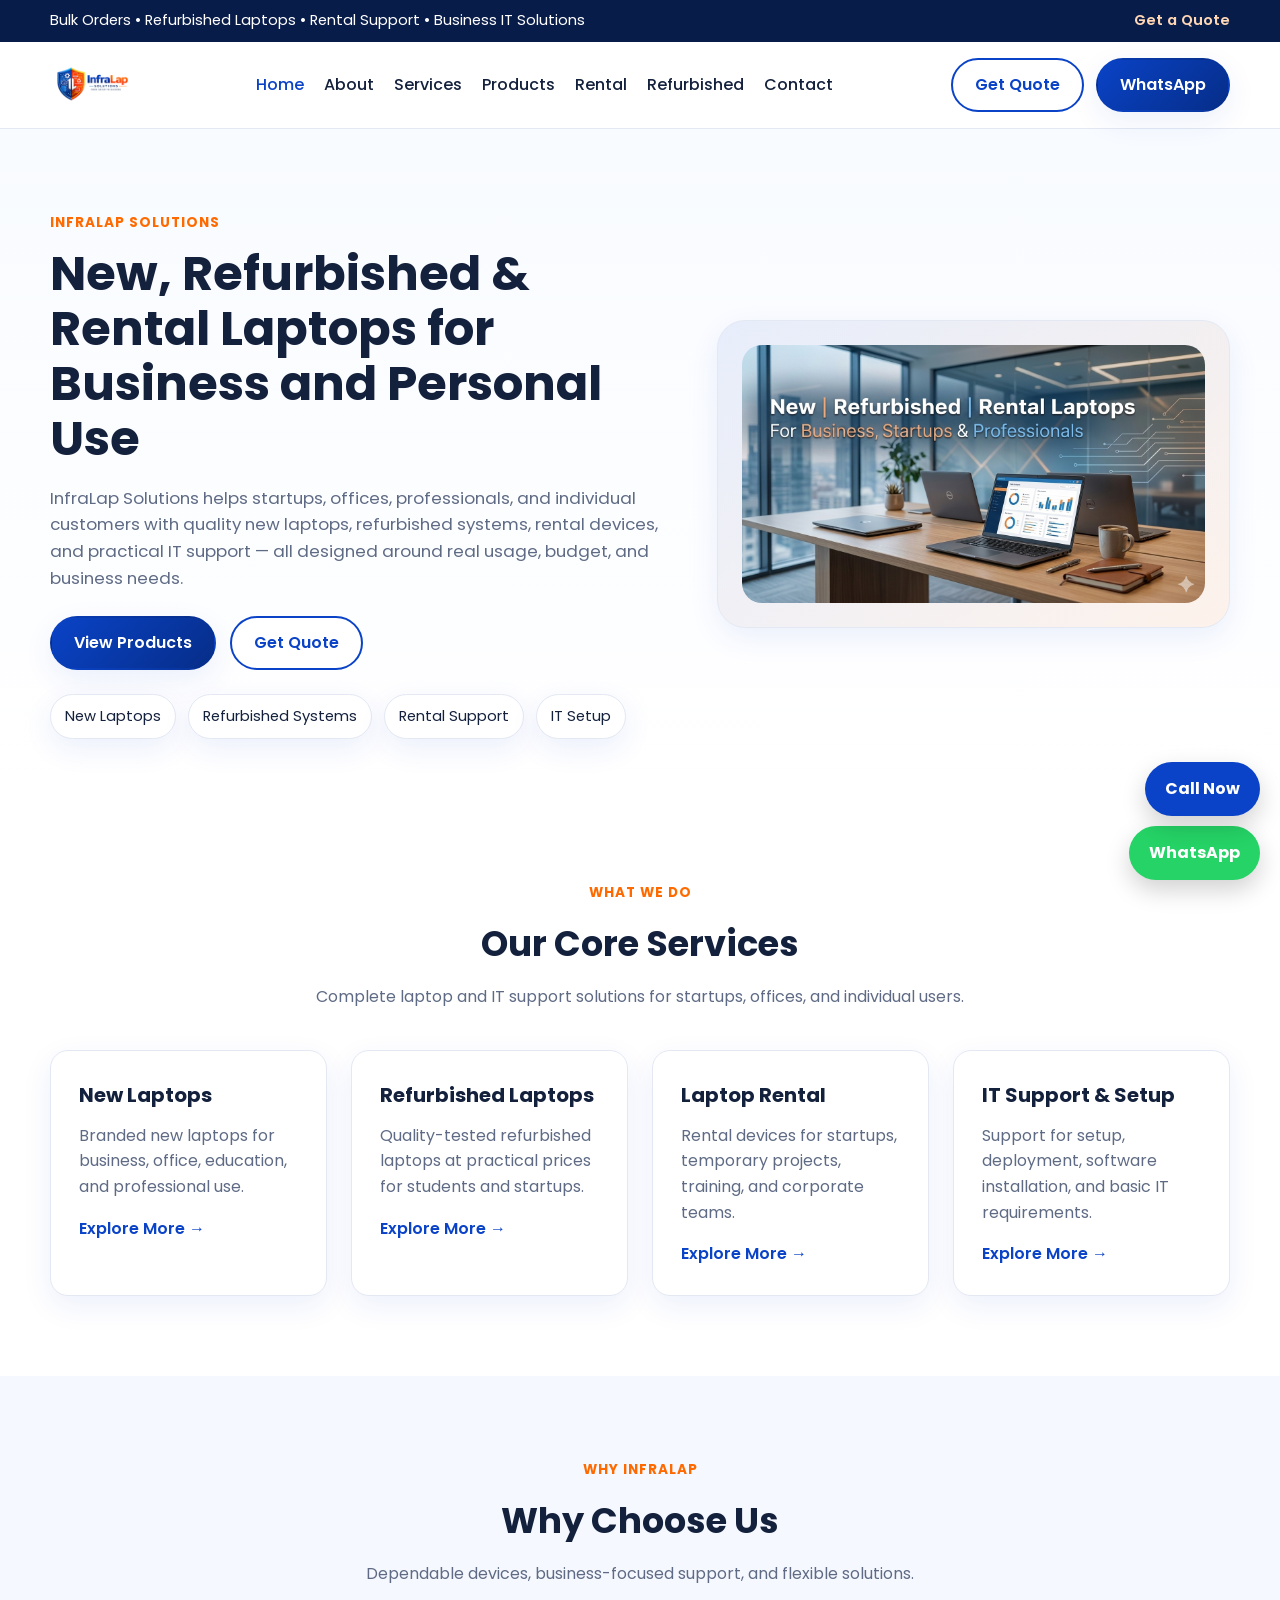
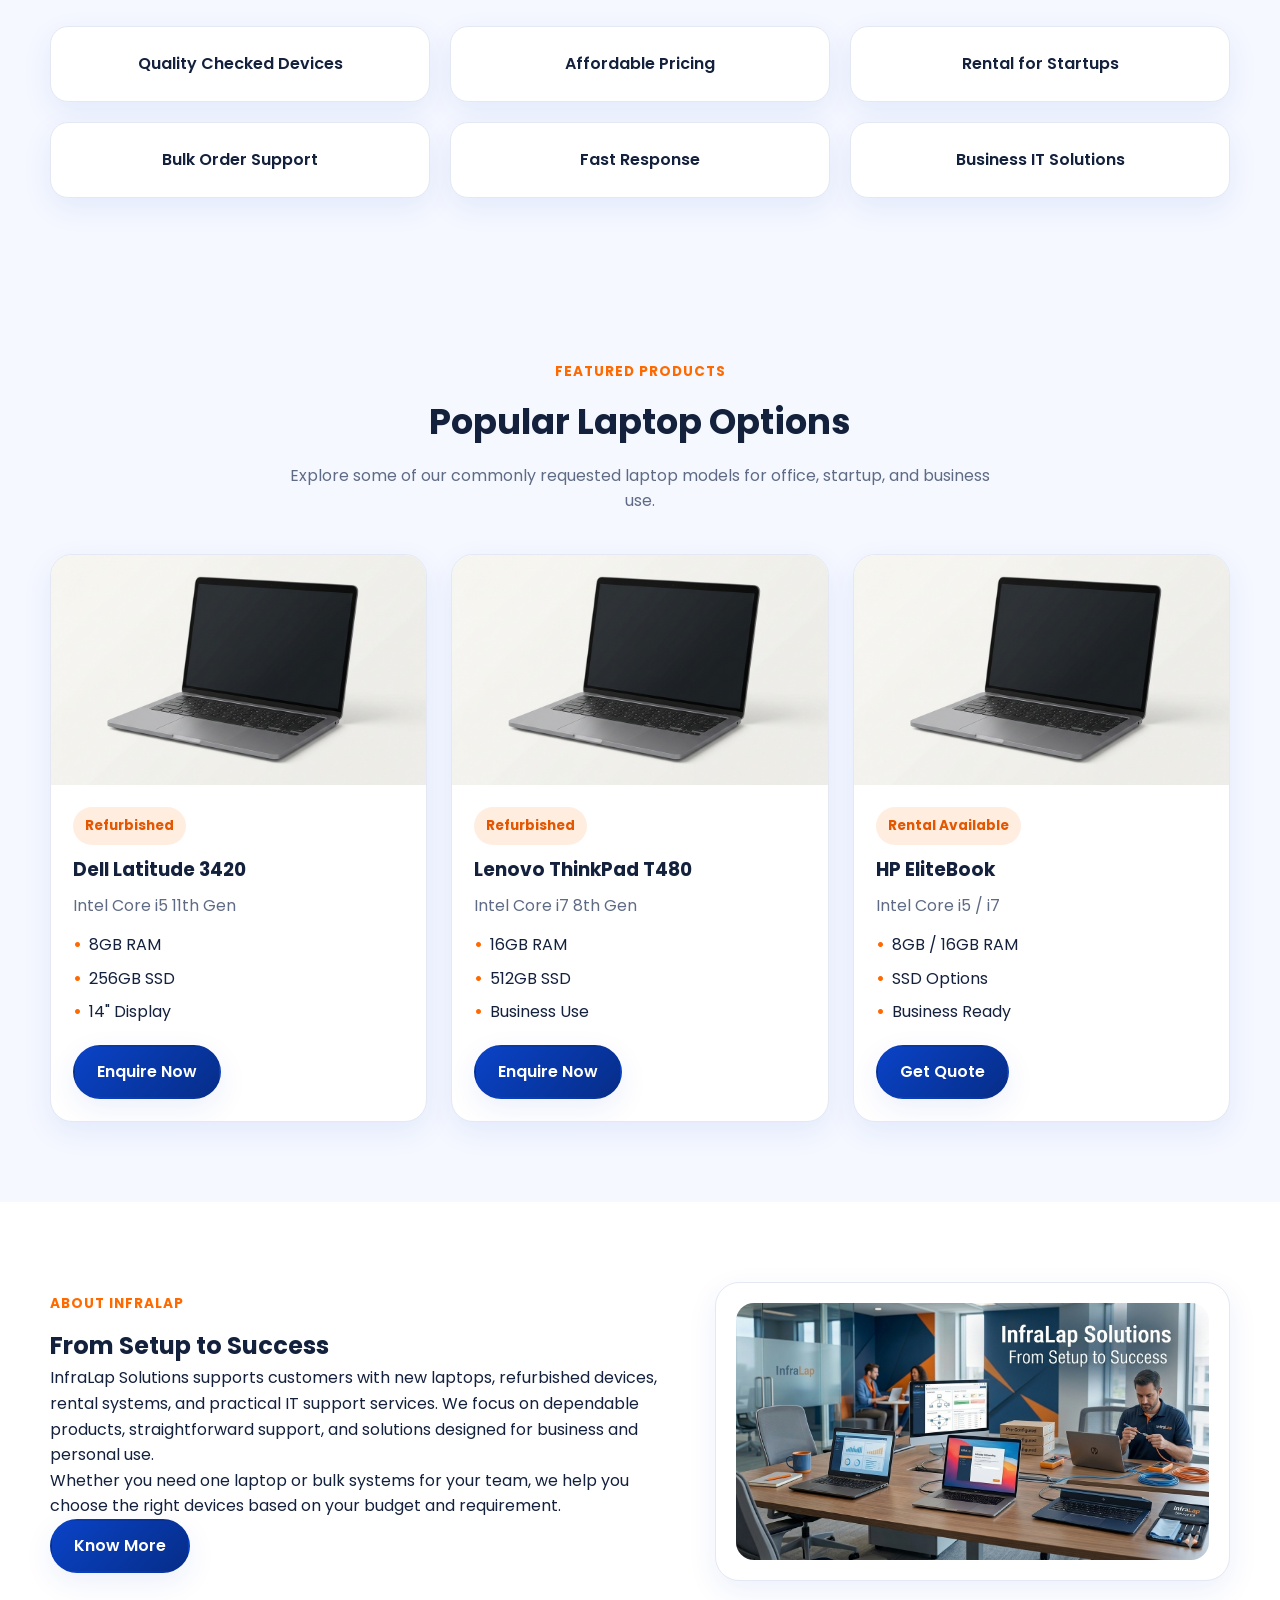
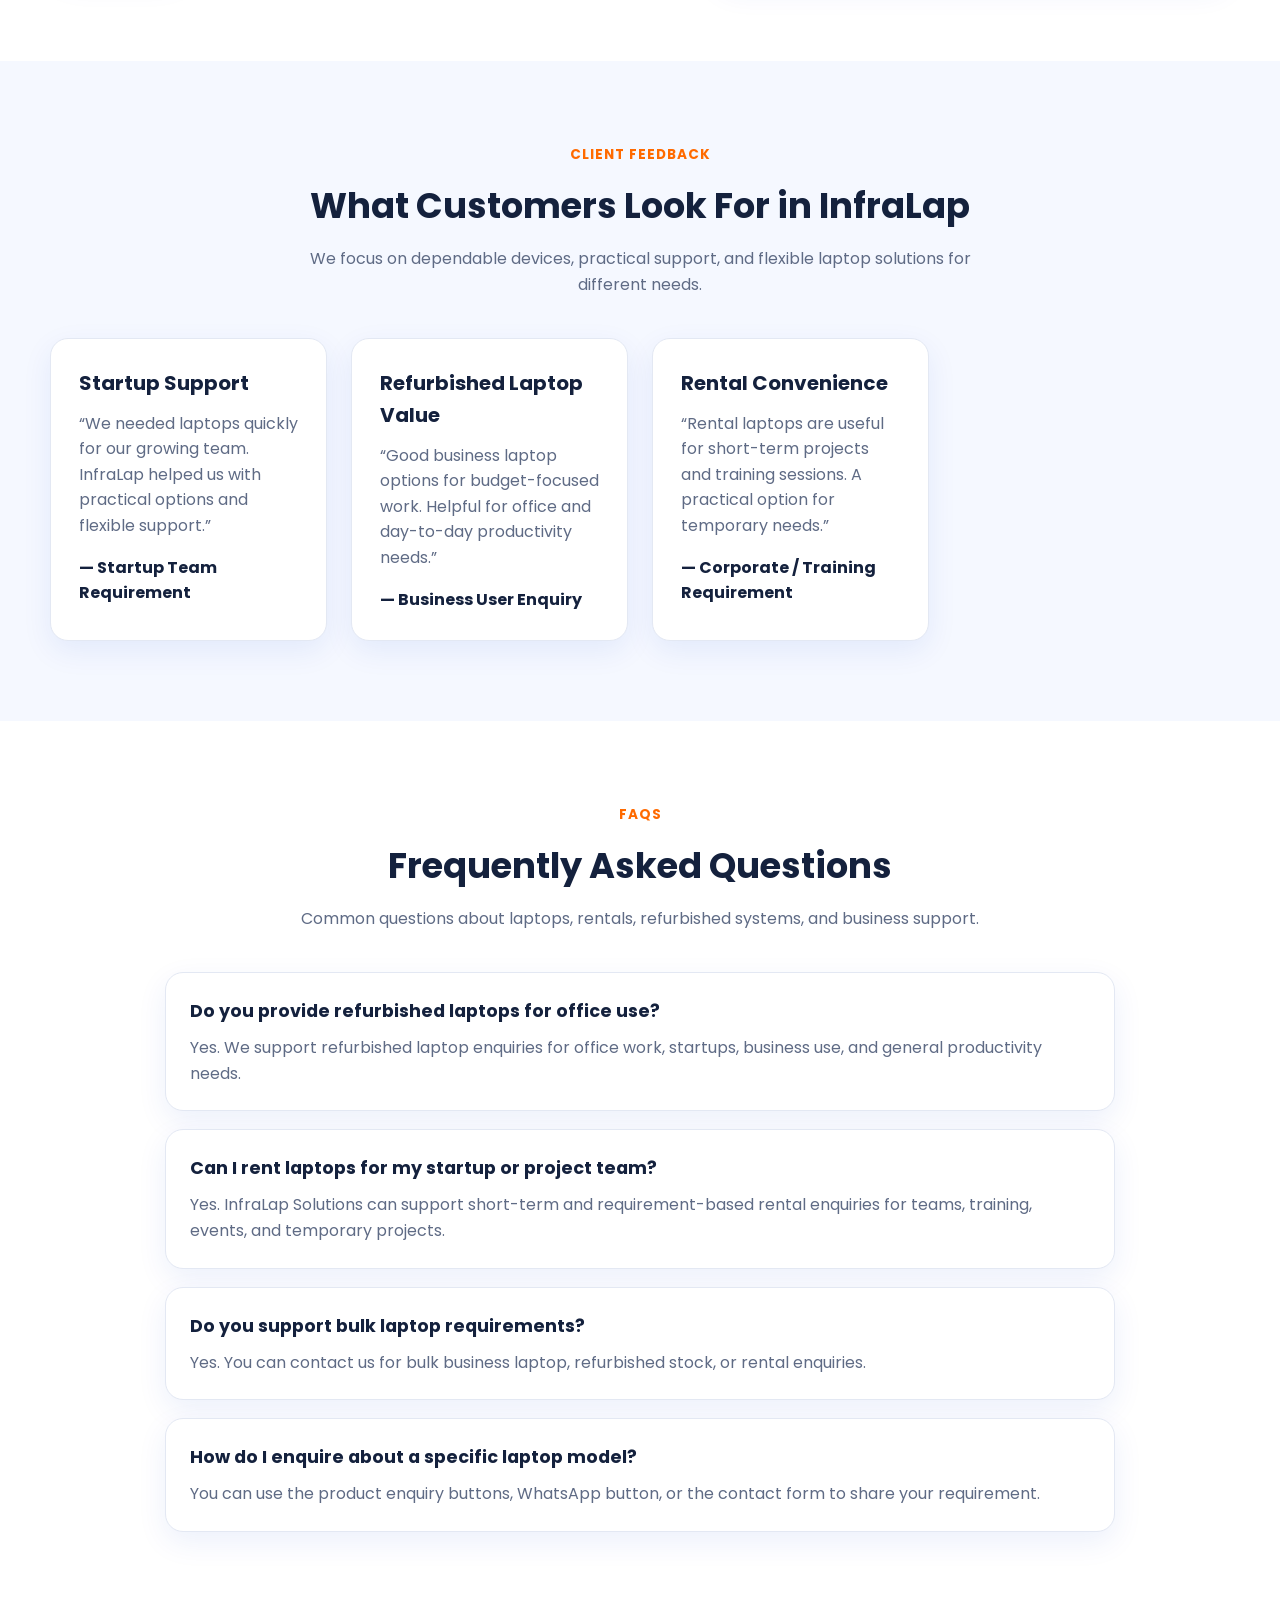
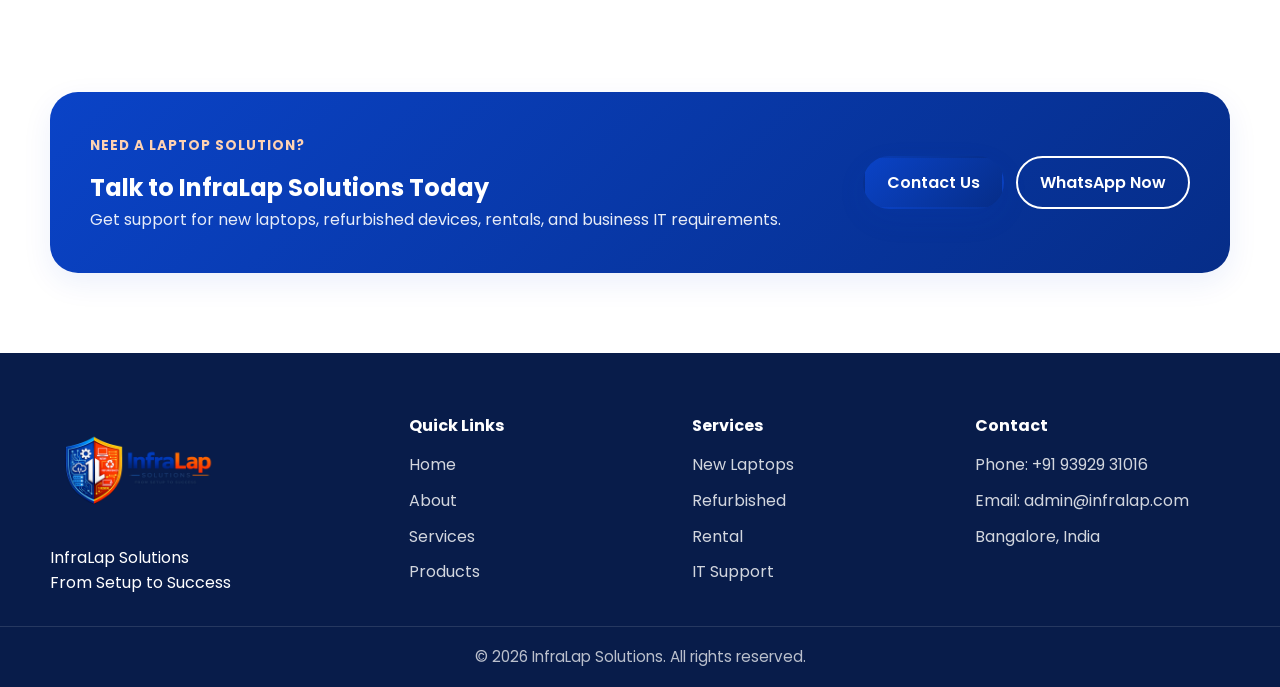
==== index.html @ e687d0ea "added" ====
<!DOCTYPE html>
<html lang="en">

<head>
  <meta charset="UTF-8" />
  <meta name="viewport" content="width=device-width, initial-scale=1.0" />
  <title>InfraLap Solutions | From Setup to Success</title>
  <meta name="description"
    content="InfraLap Solutions offers new laptops, refurbished laptops, rental laptops, and IT support services." />
  <link rel="preconnect" href="https://fonts.googleapis.com">
  <link rel="preconnect" href="https://fonts.gstatic.com" crossorigin>
  <link href="https://fonts.googleapis.com/css2?family=Poppins:wght@300;400;500;600;700;800&display=swap"
    rel="stylesheet">
  <link rel="stylesheet" href="css/style.css" />
  <link rel="icon" type="image/png" href="images/logo.png">

</head>

<body>
  <div class="top-bar">
    <div class="container top-bar-inner">
      <span>Bulk Orders • Refurbished Laptops • Rental Support • Business IT Solutions</span>
      <a href="contact.html">Get a Quote</a>
    </div>
  </div>

  <header class="site-header">
    <div class="container nav-container">
      <a href="index.html" class="logo-wrap">
        <img src="images/logo.png" alt="InfraLap Solutions Logo" class="logo" />
      </a>

      <nav class="main-nav">
        <a href="index.html" class="active">Home</a>
        <a href="about.html">About</a>
        <a href="services.html">Services</a>
        <a href="products.html">Products</a>
        <a href="rental.html">Rental</a>
        <a href="refurbished.html">Refurbished</a>
        <a href="contact.html">Contact</a>
      </nav>

      <button class="menu-toggle" id="menuToggle" aria-label="Open Menu">
        ☰
      </button>

      <div class="nav-actions">
        <a href="contact.html" class="btn btn-outline">Get Quote</a>
        <a href="https://wa.me/919392931016" class="btn btn-primary" target="_blank">WhatsApp</a>
      </div>
    </div>
  </header>

  <main>
    <section class="hero">
      <div class="container hero-grid">
        <div class="hero-text">
          <span class="eyebrow">InfraLap Solutions</span>
          <h1>New, Refurbished & Rental Laptops for Business and Personal Use</h1>
          <p>
            InfraLap Solutions helps startups, offices, professionals, and individual customers with quality new
            laptops, refurbished systems, rental devices, and practical IT support — all designed around real usage,
            budget, and business needs.
          </p>
          <div class="hero-buttons">
            <a href="products.html" class="btn btn-primary">View Products</a>
            <a href="contact.html" class="btn btn-outline">Get Quote</a>
          </div>

          <div class="hero-points">
            <span>New Laptops</span>
            <span>Refurbished Systems</span>
            <span>Rental Support</span>
            <span>IT Setup</span>
          </div>
        </div>

        <div class="hero-image-card">
          <img src="images/hero-banner.png" alt="InfraLap Solutions Hero Banner" class="hero-image" />
        </div>
      </div>
    </section>

    <section class="section">
      <div class="container">
        <div class="section-heading">
          <span class="eyebrow">What We Do</span>
          <h2>Our Core Services</h2>
          <p>Complete laptop and IT support solutions for startups, offices, and individual users.</p>
        </div>

        <div class="card-grid">
          <div class="service-card">
            <h3>New Laptops</h3>
            <p>Branded new laptops for business, office, education, and professional use.</p>
            <a href="products.html">Explore More →</a>
          </div>

          <div class="service-card">
            <h3>Refurbished Laptops</h3>
            <p>Quality-tested refurbished laptops at practical prices for students and startups.</p>
            <a href="refurbished.html">Explore More →</a>
          </div>

          <div class="service-card">
            <h3>Laptop Rental</h3>
            <p>Rental devices for startups, temporary projects, training, and corporate teams.</p>
            <a href="rental.html">Explore More →</a>
          </div>

          <div class="service-card">
            <h3>IT Support & Setup</h3>
            <p>Support for setup, deployment, software installation, and basic IT requirements.</p>
            <a href="services.html">Explore More →</a>
          </div>
        </div>
      </div>
    </section>

    <section class="section section-alt">
      <div class="container">
        <div class="section-heading">
          <span class="eyebrow">Why InfraLap</span>
          <h2>Why Choose Us</h2>
          <p>Dependable devices, business-focused support, and flexible solutions.</p>
        </div>

        <div class="why-grid">
          <div class="why-card">Quality Checked Devices</div>
          <div class="why-card">Affordable Pricing</div>
          <div class="why-card">Rental for Startups</div>
          <div class="why-card">Bulk Order Support</div>
          <div class="why-card">Fast Response</div>
          <div class="why-card">Business IT Solutions</div>
        </div>
      </div>
    </section>




    <section class="section section-alt">
      <div class="container">
        <div class="section-heading">
          <span class="eyebrow">Featured Products</span>
          <h2>Popular Laptop Options</h2>
          <p>Explore some of our commonly requested laptop models for office, startup, and business use.</p>
        </div>

        <div class="products-grid">
          <div class="product-card">
            <img src="images/product-placeholder.png" alt="Dell Latitude 3420" />
            <div class="product-body">
              <span class="product-badge">Refurbished</span>
              <h3>Dell Latitude 3420</h3>
              <p>Intel Core i5 11th Gen</p>
              <ul class="product-specs">
                <li>8GB RAM</li>
                <li>256GB SSD</li>
                <li>14" Display</li>
              </ul>
              <a href="#" class="btn btn-primary product-enquiry"
                data-product="Dell Latitude 3420 - Intel Core i5 11th Gen, 8GB RAM, 256GB SSD">Enquire Now</a>
            </div>
          </div>

          <div class="product-card">
            <img src="images/product-placeholder.png" alt="Lenovo ThinkPad T480" />
            <div class="product-body">
              <span class="product-badge">Refurbished</span>
              <h3>Lenovo ThinkPad T480</h3>
              <p>Intel Core i7 8th Gen</p>
              <ul class="product-specs">
                <li>16GB RAM</li>
                <li>512GB SSD</li>
                <li>Business Use</li>
              </ul>
              <a href="#" class="btn btn-primary product-enquiry"
                data-product="Lenovo ThinkPad T480 - Intel Core i7 8th Gen, 16GB RAM, 512GB SSD">Enquire Now</a>
            </div>
          </div>

          <div class="product-card">
            <img src="images/product-placeholder.png" alt="HP EliteBook" />
            <div class="product-body">
              <span class="product-badge">Rental Available</span>
              <h3>HP EliteBook</h3>
              <p>Intel Core i5 / i7</p>
              <ul class="product-specs">
                <li>8GB / 16GB RAM</li>
                <li>SSD Options</li>
                <li>Business Ready</li>
              </ul>
              <a href="#" class="btn btn-primary product-enquiry"
                data-product="HP EliteBook - Rental Available / Intel Core i5 or i7">Get Quote</a>
            </div>
          </div>
        </div>
      </div>
    </section>

    <section class="section">
      <div class="container two-col">
        <div>
          <span class="eyebrow">About InfraLap</span>
          <h2>From Setup to Success</h2>
          <p>
            InfraLap Solutions supports customers with new laptops, refurbished devices, rental systems, and practical
            IT support services.
            We focus on dependable products, straightforward support, and solutions designed for business and personal
            use.
          </p>
          <p>
            Whether you need one laptop or bulk systems for your team, we help you choose the right devices based on
            your budget and requirement.
          </p>
          <a href="about.html" class="btn btn-primary">Know More</a>
        </div>

        <div class="image-panel">
          <img src="images/about-banner.png" alt="About InfraLap Solutions" />
        </div>
      </div>
    </section>


    <section class="section section-alt">
      <div class="container">
        <div class="section-heading">
          <span class="eyebrow">Client Feedback</span>
          <h2>What Customers Look For in InfraLap</h2>
          <p>We focus on dependable devices, practical support, and flexible laptop solutions for different needs.</p>
        </div>

        <div class="card-grid">
          <div class="service-card">
            <h3>Startup Support</h3>
            <p>“We needed laptops quickly for our growing team. InfraLap helped us with practical options and flexible
              support.”</p>
            <strong>— Startup Team Requirement</strong>
          </div>

          <div class="service-card">
            <h3>Refurbished Laptop Value</h3>
            <p>“Good business laptop options for budget-focused work. Helpful for office and day-to-day productivity
              needs.”</p>
            <strong>— Business User Enquiry</strong>
          </div>

          <div class="service-card">
            <h3>Rental Convenience</h3>
            <p>“Rental laptops are useful for short-term projects and training sessions. A practical option for
              temporary needs.”</p>
            <strong>— Corporate / Training Requirement</strong>
          </div>
        </div>
      </div>
    </section>



    <section class="section">
      <div class="container">
        <div class="section-heading">
          <span class="eyebrow">FAQs</span>
          <h2>Frequently Asked Questions</h2>
          <p>Common questions about laptops, rentals, refurbished systems, and business support.</p>
        </div>

        <div class="faq-wrap">
          <div class="faq-item">
            <h3>Do you provide refurbished laptops for office use?</h3>
            <p>Yes. We support refurbished laptop enquiries for office work, startups, business use, and general
              productivity needs.</p>
          </div>

          <div class="faq-item">
            <h3>Can I rent laptops for my startup or project team?</h3>
            <p>Yes. InfraLap Solutions can support short-term and requirement-based rental enquiries for teams,
              training, events, and temporary projects.</p>
          </div>

          <div class="faq-item">
            <h3>Do you support bulk laptop requirements?</h3>
            <p>Yes. You can contact us for bulk business laptop, refurbished stock, or rental enquiries.</p>
          </div>

          <div class="faq-item">
            <h3>How do I enquire about a specific laptop model?</h3>
            <p>You can use the product enquiry buttons, WhatsApp button, or the contact form to share your requirement.
            </p>
          </div>
        </div>
      </div>
    </section>





    <section class="section">
      <div class="container cta-box">
        <div>
          <span class="eyebrow">Need a Laptop Solution?</span>
          <h2>Talk to InfraLap Solutions Today</h2>
          <p>Get support for new laptops, refurbished devices, rentals, and business IT requirements.</p>
        </div>
        <div class="cta-buttons">
          <a href="contact.html" class="btn btn-primary">Contact Us</a>
          <a href="https://wa.me/919392931016" class="btn btn-outline" target="_blank">WhatsApp Now</a>
        </div>
      </div>
    </section>
  </main>

  <footer class="site-footer">
    <div class="container footer-grid">
      <div>
        <img src="images/logo.png" alt="InfraLap Logo" class="footer-logo" />
        <p>InfraLap Solutions</p>
        <p>From Setup to Success</p>
      </div>

      <div>
        <h4>Quick Links</h4>
        <ul>
          <li><a href="index.html">Home</a></li>
          <li><a href="about.html">About</a></li>
          <li><a href="services.html">Services</a></li>
          <li><a href="products.html">Products</a></li>
        </ul>
      </div>

      <div>
        <h4>Services</h4>
        <ul>
          <li><a href="products.html">New Laptops</a></li>
          <li><a href="refurbished.html">Refurbished</a></li>
          <li><a href="rental.html">Rental</a></li>
          <li><a href="services.html">IT Support</a></li>
        </ul>
      </div>

      <div>
        <h4>Contact</h4>
        <ul>
          <li>Phone: +91 93929 31016</li>
          <li>Email: admin@infralap.com</li>
          <li>Bangalore, India</li>
        </ul>
      </div>
    </div>

    <div class="footer-bottom">
      <p>© 2026 InfraLap Solutions. All rights reserved.</p>
    </div>
  </footer>

  <a href="https://wa.me/919392931016" class="floating-whatsapp" target="_blank" aria-label="Chat on WhatsApp">
    WhatsApp
  </a>


  <a href="tel:+919392931016" class="floating-call" aria-label="Call InfraLap Solutions">
    Call Now
  </a>

  <script src="js/script.js"></script>
</body>

</html>
---- css/style.css ----
:root {
  --primary: #0a43c7;
  --primary-dark: #062d88;
  --accent: #ff6a00;
  --accent-dark: #e45700;
  --text: #14213d;
  --muted: #5f6b85;
  --bg: #ffffff;
  --bg-soft: #f5f8ff;
  --border: #e3e8f3;
  --shadow: 0 10px 30px rgba(10, 67, 199, 0.08);
  --radius: 18px;
  --container: 1180px;
}

* {
  margin: 0;
  padding: 0;
  box-sizing: border-box;
}

html {
  scroll-behavior: smooth;
}

body {
  font-family: 'Poppins', sans-serif;
  background: var(--bg);
  color: var(--text);
  line-height: 1.6;
}

img {
  max-width: 100%;
  display: block;
}

a {
  text-decoration: none;
  color: inherit;
}

ul {
  list-style: none;
}

.container {
  width: min(100% - 32px, var(--container));
  margin: 0 auto;
}

.section {
  padding: 80px 0;
}

.section-alt {
  background: var(--bg-soft);
}

.section-heading {
  text-align: center;
  max-width: 720px;
  margin: 0 auto 40px;
}

.section-heading h2 {
  font-size: 2.2rem;
  margin-bottom: 12px;
}

.section-heading p {
  color: var(--muted);
}

.eyebrow {
  display: inline-block;
  color: var(--accent);
  font-weight: 700;
  text-transform: uppercase;
  letter-spacing: 1px;
  margin-bottom: 12px;
  font-size: 0.85rem;
}

.site-header {
  position: sticky;
  top: 0;
  z-index: 1000;
  background: rgba(255, 255, 255, 0.95);
  backdrop-filter: blur(10px);
  border-bottom: 1px solid var(--border);
}

.nav-container {
  display: flex;
  align-items: center;
  justify-content: space-between;
  gap: 20px;
  min-height: 86px;
}

.logo {
  height: 58px;
  width: auto;
}

.main-nav {
  display: flex;
  gap: 20px;
  flex-wrap: wrap;
}

.main-nav a {
  font-weight: 500;
  color: var(--text);
  position: relative;
}

.main-nav a.active,
.main-nav a:hover {
  color: var(--primary);
}

.nav-actions {
  display: flex;
  gap: 12px;
}

.btn {
  display: inline-flex;
  align-items: center;
  justify-content: center;
  padding: 12px 22px;
  border-radius: 999px;
  font-weight: 600;
  transition: 0.3s ease;
  border: 2px solid transparent;
}

.btn-primary {
  background: linear-gradient(135deg, var(--primary), var(--primary-dark));
  color: #fff;
  box-shadow: var(--shadow);
}

.btn-primary:hover {
  transform: translateY(-2px);
}

.btn-outline {
  border-color: var(--primary);
  color: var(--primary);
  background: #fff;
}

.btn-outline:hover {
  background: var(--primary);
  color: #fff;
}

.hero {
  padding: 80px 0 60px;
  background: linear-gradient(180deg, #f8fbff 0%, #ffffff 100%);
}

.hero-grid {
  display: grid;
  grid-template-columns: 1.1fr 0.9fr;
  gap: 40px;
  align-items: center;
}

.hero-text h1 {
  font-size: 3rem;
  line-height: 1.15;
  margin-bottom: 18px;
}

.hero-text p {
  color: var(--muted);
  font-size: 1.05rem;
  margin-bottom: 24px;
  max-width: 640px;
}

.hero-buttons {
  display: flex;
  gap: 14px;
  flex-wrap: wrap;
  margin-bottom: 24px;
}

.hero-points {
  display: flex;
  gap: 12px;
  flex-wrap: wrap;
}

.hero-points span {
  background: #fff;
  border: 1px solid var(--border);
  padding: 10px 14px;
  border-radius: 999px;
  font-size: 0.92rem;
  box-shadow: var(--shadow);
}

.hero-image-card {
  background: linear-gradient(135deg, rgba(10, 67, 199, 0.08), rgba(255, 106, 0, 0.08));
  border: 1px solid var(--border);
  border-radius: 28px;
  padding: 24px;
  box-shadow: var(--shadow);
}

.hero-image {
  width: 100%;
  border-radius: 20px;
}

.card-grid {
  display: grid;
  grid-template-columns: repeat(4, 1fr);
  gap: 24px;
}

.service-card {
  background: #fff;
  border: 1px solid var(--border);
  border-radius: var(--radius);
  padding: 28px;
  box-shadow: var(--shadow);
  transition: 0.3s ease;
}

.service-card:hover {
  transform: translateY(-6px);
}

.service-card h3 {
  margin-bottom: 12px;
  font-size: 1.25rem;
}

.service-card p {
  color: var(--muted);
  margin-bottom: 16px;
}

.service-card a {
  color: var(--primary);
  font-weight: 600;
}

.why-grid {
  display: grid;
  grid-template-columns: repeat(3, 1fr);
  gap: 20px;
}

.why-card {
  background: #fff;
  border: 1px solid var(--border);
  padding: 24px;
  border-radius: var(--radius);
  text-align: center;
  font-weight: 600;
  box-shadow: var(--shadow);
}

.cta-box {
  background: linear-gradient(135deg, var(--primary), var(--primary-dark));
  color: #fff;
  border-radius: 28px;
  padding: 40px;
  display: flex;
  align-items: center;
  justify-content: space-between;
  gap: 24px;
  box-shadow: var(--shadow);
}

.cta-box .eyebrow {
  color: #ffd2b2;
}

.cta-box p {
  color: rgba(255, 255, 255, 0.9);
  max-width: 720px;
}

.cta-buttons {
  display: flex;
  gap: 12px;
  flex-wrap: wrap;
}

.cta-box .btn-outline {
  border-color: #fff;
  color: #fff;
  background: transparent;
}

.cta-box .btn-outline:hover {
  background: #fff;
  color: var(--primary);
}

.site-footer {
  background: #081c4a;
  color: #fff;
  padding-top: 60px;
}

.footer-grid {
  display: grid;
  grid-template-columns: 1.3fr 1fr 1fr 1fr;
  gap: 28px;
  padding-bottom: 30px;
}

.footer-logo {
  width: 180px;
  margin-bottom: 12px;
}

.site-footer h4 {
  margin-bottom: 14px;
  color: #fff;
}

.site-footer ul li {
  margin-bottom: 10px;
  color: rgba(255, 255, 255, 0.82);
}

.site-footer a:hover {
  color: #fff;
}

.footer-bottom {
  border-top: 1px solid rgba(255, 255, 255, 0.12);
  text-align: center;
  padding: 18px 0;
  color: rgba(255, 255, 255, 0.72);
  font-size: 0.95rem;
}

@media (max-width: 1100px) {
  .card-grid {
    grid-template-columns: repeat(2, 1fr);
  }

  .hero-grid,
  .footer-grid {
    grid-template-columns: 1fr;
  }

  .cta-box {
    flex-direction: column;
    align-items: flex-start;
  }
}

@media (max-width: 820px) {
  .nav-container {
    flex-direction: column;
    padding: 16px 0;
  }

  .main-nav {
    justify-content: center;
  }

  .hero-text h1 {
    font-size: 2.3rem;
  }

  .why-grid {
    grid-template-columns: 1fr;
  }
}

@media (max-width: 640px) {
  .card-grid {
    grid-template-columns: 1fr;
  }

  .hero {
    padding-top: 50px;
  }

  .hero-text h1 {
    font-size: 2rem;
  }

  .section {
    padding: 60px 0;
  }

  .section-heading h2 {
    font-size: 1.8rem;
  }

  .btn {
    width: 100%;
  }

  .nav-actions,
  .hero-buttons,
  .cta-buttons {
    width: 100%;
    flex-direction: column;
  }
}

/* ===== INNER PAGE STYLES ===== */
.page-banner {
  background: linear-gradient(135deg, rgba(10, 67, 199, 0.08), rgba(255, 106, 0, 0.08));
  padding: 90px 0 70px;
  border-bottom: 1px solid var(--border);
}

.page-banner h1 {
  font-size: 2.8rem;
  margin-bottom: 14px;
}

.page-banner p {
  max-width: 760px;
  color: var(--muted);
  font-size: 1.05rem;
}

.two-col {
  display: grid;
  grid-template-columns: 1.1fr 0.9fr;
  gap: 36px;
  align-items: center;
}

.image-panel {
  background: #fff;
  border: 1px solid var(--border);
  border-radius: 24px;
  padding: 20px;
  box-shadow: var(--shadow);
}

.image-panel img {
  width: 100%;
  border-radius: 18px;
}

.info-card {
  background: #fff;
  border: 1px solid var(--border);
  border-radius: var(--radius);
  padding: 28px;
  box-shadow: var(--shadow);
}

.two-cards {
  grid-template-columns: repeat(2, 1fr);
}

.large-card {
  min-height: 230px;
}

.feature-list {
  margin-top: 18px;
  padding-left: 18px;
}

.feature-list li {
  margin-bottom: 10px;
  color: var(--muted);
  list-style: disc;
}

/* ===== PRODUCTS ===== */
.filter-row {
  display: flex;
  flex-wrap: wrap;
  gap: 12px;
  margin-bottom: 32px;
}

.filter-btn {
  padding: 10px 18px;
  border-radius: 999px;
  border: 1px solid var(--border);
  background: #fff;
  font-family: inherit;
  font-weight: 600;
  cursor: pointer;
}

.filter-btn.active,
.filter-btn:hover {
  background: var(--primary);
  color: #fff;
  border-color: var(--primary);
}

.products-grid {
  display: grid;
  grid-template-columns: repeat(3, 1fr);
  gap: 24px;
}

.product-card {
  background: #fff;
  border: 1px solid var(--border);
  border-radius: 22px;
  overflow: hidden;
  box-shadow: var(--shadow);
  transition: 0.3s ease;
}

.product-card:hover {
  transform: translateY(-6px);
}

.product-card img {
  width: 100%;
  height: 230px;
  object-fit: cover;
  background: #f5f8ff;
}

.product-body {
  padding: 22px;
}

.product-badge {
  display: inline-block;
  margin-bottom: 10px;
  background: rgba(255, 106, 0, 0.12);
  color: var(--accent-dark);
  padding: 8px 12px;
  border-radius: 999px;
  font-size: 0.85rem;
  font-weight: 700;
}

.product-body h3 {
  margin-bottom: 8px;
}

.product-body p {
  color: var(--muted);
  margin-bottom: 14px;
}

.product-specs {
  margin-bottom: 20px;
}

.product-specs li {
  margin-bottom: 8px;
  color: var(--text);
  position: relative;
  padding-left: 16px;
}

.product-specs li::before {
  content: "•";
  position: absolute;
  left: 0;
  color: var(--accent);
  font-weight: 700;
}

/* ===== CONTACT ===== */
.contact-grid {
  display: grid;
  grid-template-columns: 0.95fr 1.05fr;
  gap: 28px;
  align-items: start;
}

.contact-card,
.contact-form-wrap {
  background: #fff;
  border: 1px solid var(--border);
  border-radius: 24px;
  padding: 28px;
  box-shadow: var(--shadow);
}

.contact-list {
  margin-top: 22px;
  display: grid;
  gap: 16px;
}

.contact-item {
  padding: 16px;
  border: 1px solid var(--border);
  border-radius: 16px;
  background: #fafcff;
}

.contact-item strong {
  display: block;
  margin-bottom: 6px;
}

.contact-form {
  display: grid;
  gap: 18px;
}

.form-group {
  display: grid;
  gap: 8px;
}

.form-group label {
  font-weight: 600;
}

.form-group input,
.form-group select,
.form-group textarea {
  width: 100%;
  padding: 14px 16px;
  border: 1px solid var(--border);
  border-radius: 14px;
  font-family: inherit;
  font-size: 1rem;
  outline: none;
}

.form-group input:focus,
.form-group select:focus,
.form-group textarea:focus {
  border-color: var(--primary);
}

/* ===== RESPONSIVE INNER PAGES ===== */
@media (max-width: 1100px) {
  .products-grid {
    grid-template-columns: repeat(2, 1fr);
  }

  .two-col,
  .contact-grid,
  .two-cards {
    grid-template-columns: 1fr;
  }
}

@media (max-width: 700px) {
  .page-banner h1 {
    font-size: 2rem;
  }

  .products-grid {
    grid-template-columns: 1fr;
  }
}


/* ===== FLOATING WHATSAPP ===== */
.floating-whatsapp {
  position: fixed;
  right: 20px;
  bottom: 20px;
  z-index: 1200;
  background: #25d366;
  color: #fff;
  padding: 14px 20px;
  border-radius: 999px;
  font-weight: 700;
  box-shadow: 0 10px 25px rgba(0, 0, 0, 0.18);
  transition: 0.3s ease;
}

.floating-whatsapp:hover {
  transform: translateY(-3px);
}

@media (max-width: 640px) {
  .floating-whatsapp {
    right: 14px;
    bottom: 14px;
    padding: 12px 16px;
    font-size: 0.9rem;
  }
}



/* ===== TOP BAR ===== */
.top-bar {
  background: #081c4a;
  color: #fff;
  font-size: 0.92rem;
}

.top-bar-inner {
  min-height: 42px;
  display: flex;
  align-items: center;
  justify-content: space-between;
  gap: 16px;
}

.top-bar a {
  color: #ffd7b5;
  font-weight: 600;
}

/* ===== MOBILE MENU BUTTON ===== */
.menu-toggle {
  display: none;
  border: none;
  background: var(--primary);
  color: #fff;
  padding: 10px 14px;
  border-radius: 12px;
  font-size: 1.2rem;
  cursor: pointer;
}

/* ===== FAQ ===== */
.faq-wrap {
  display: grid;
  gap: 18px;
  max-width: 950px;
  margin: 0 auto;
}

.faq-item {
  background: #fff;
  border: 1px solid var(--border);
  border-radius: 18px;
  padding: 24px;
  box-shadow: var(--shadow);
}

.faq-item h3 {
  margin-bottom: 10px;
  font-size: 1.1rem;
}

.faq-item p {
  color: var(--muted);
}

/* ===== FLOATING CALL BUTTON ===== */
.floating-call {
  position: fixed;
  right: 20px;
  bottom: 84px;
  z-index: 1200;
  background: var(--primary);
  color: #fff;
  padding: 14px 20px;
  border-radius: 999px;
  font-weight: 700;
  box-shadow: 0 10px 25px rgba(0, 0, 0, 0.18);
  transition: 0.3s ease;
}

.floating-call:hover {
  transform: translateY(-3px);
}

/* ===== RESPONSIVE MENU ===== */
@media (max-width: 980px) {
  .menu-toggle {
    display: inline-flex;
    align-items: center;
    justify-content: center;
  }

  .main-nav {
    display: none;
    width: 100%;
    flex-direction: column;
    background: #fff;
    border: 1px solid var(--border);
    border-radius: 16px;
    padding: 16px;
    box-shadow: var(--shadow);
  }

  .main-nav.show {
    display: flex;
  }

  .nav-container {
    align-items: flex-start;
  }

  .nav-actions {
    width: 100%;
    justify-content: flex-start;
  }
}

@media (max-width: 640px) {
  .top-bar-inner {
    flex-direction: column;
    justify-content: center;
    padding: 10px 0;
    text-align: center;
  }

  .floating-call {
    right: 14px;
    bottom: 74px;
    padding: 12px 16px;
    font-size: 0.9rem;
  }
}
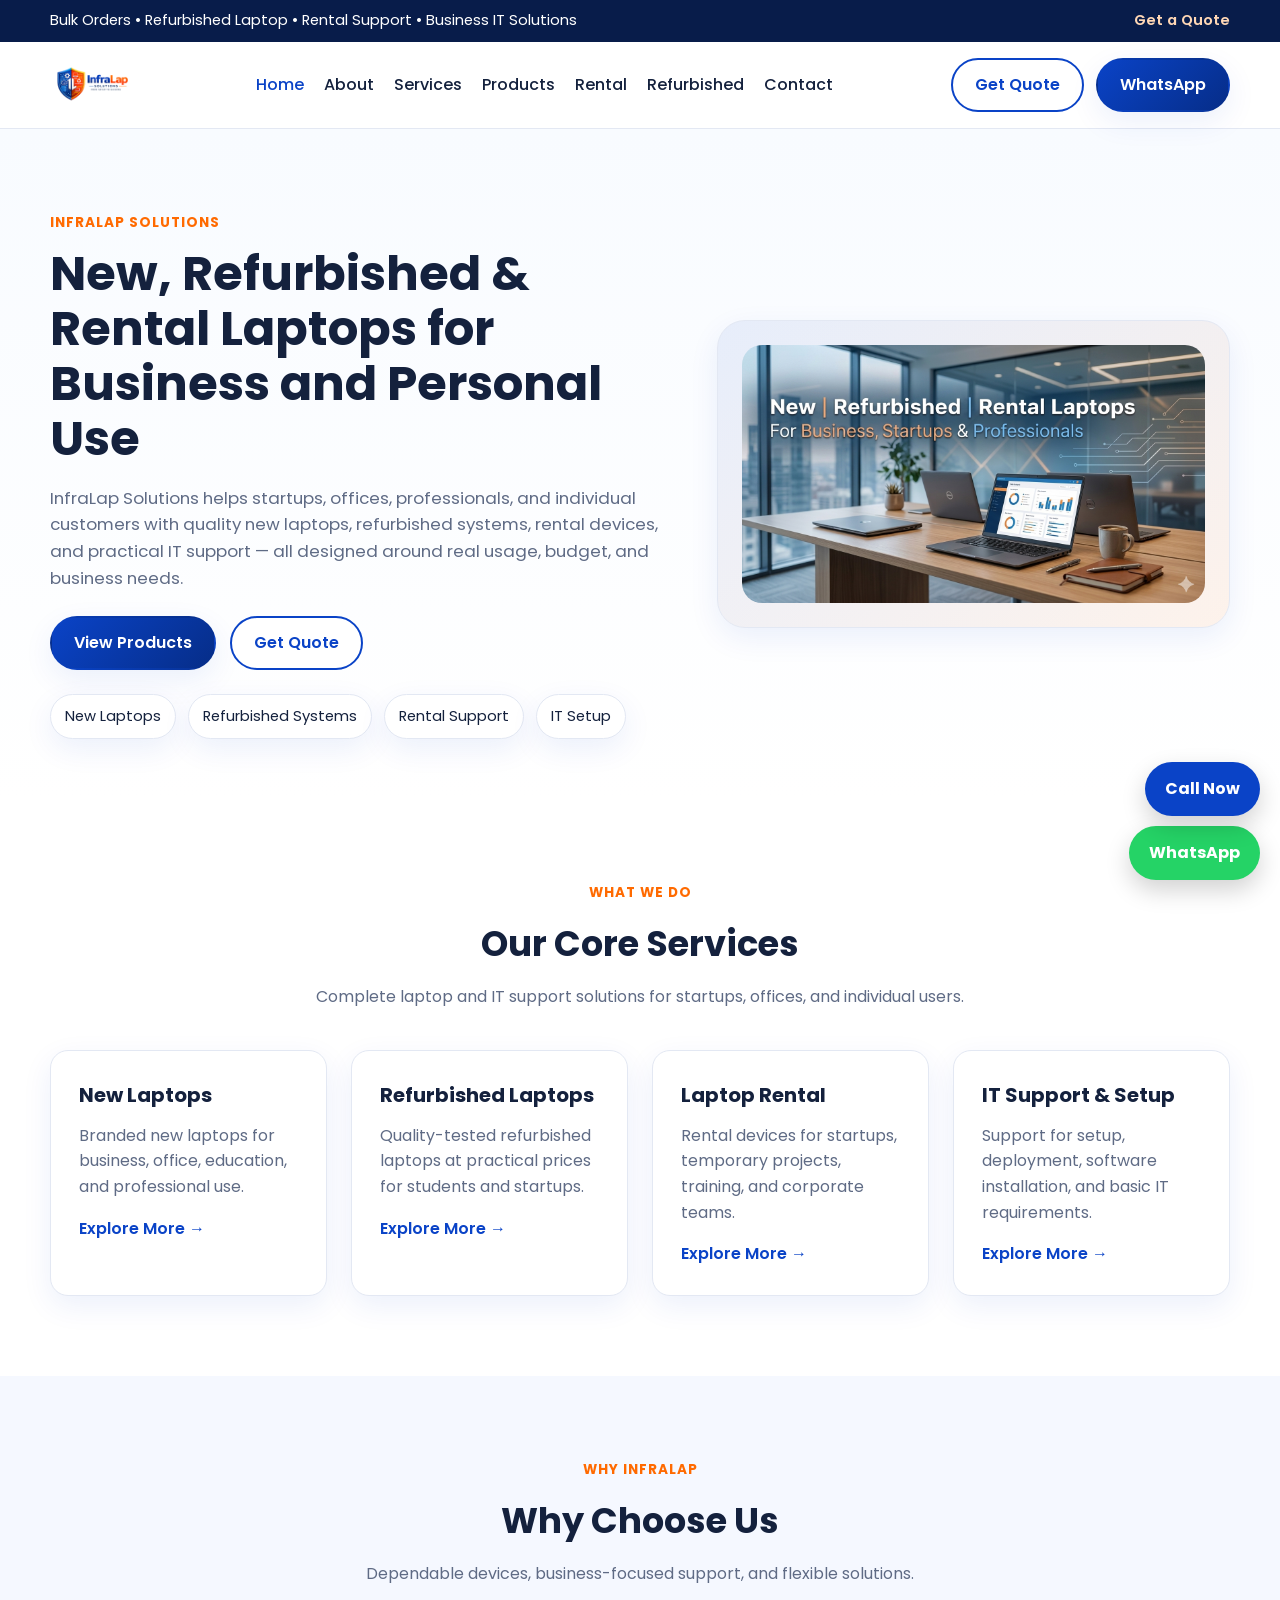
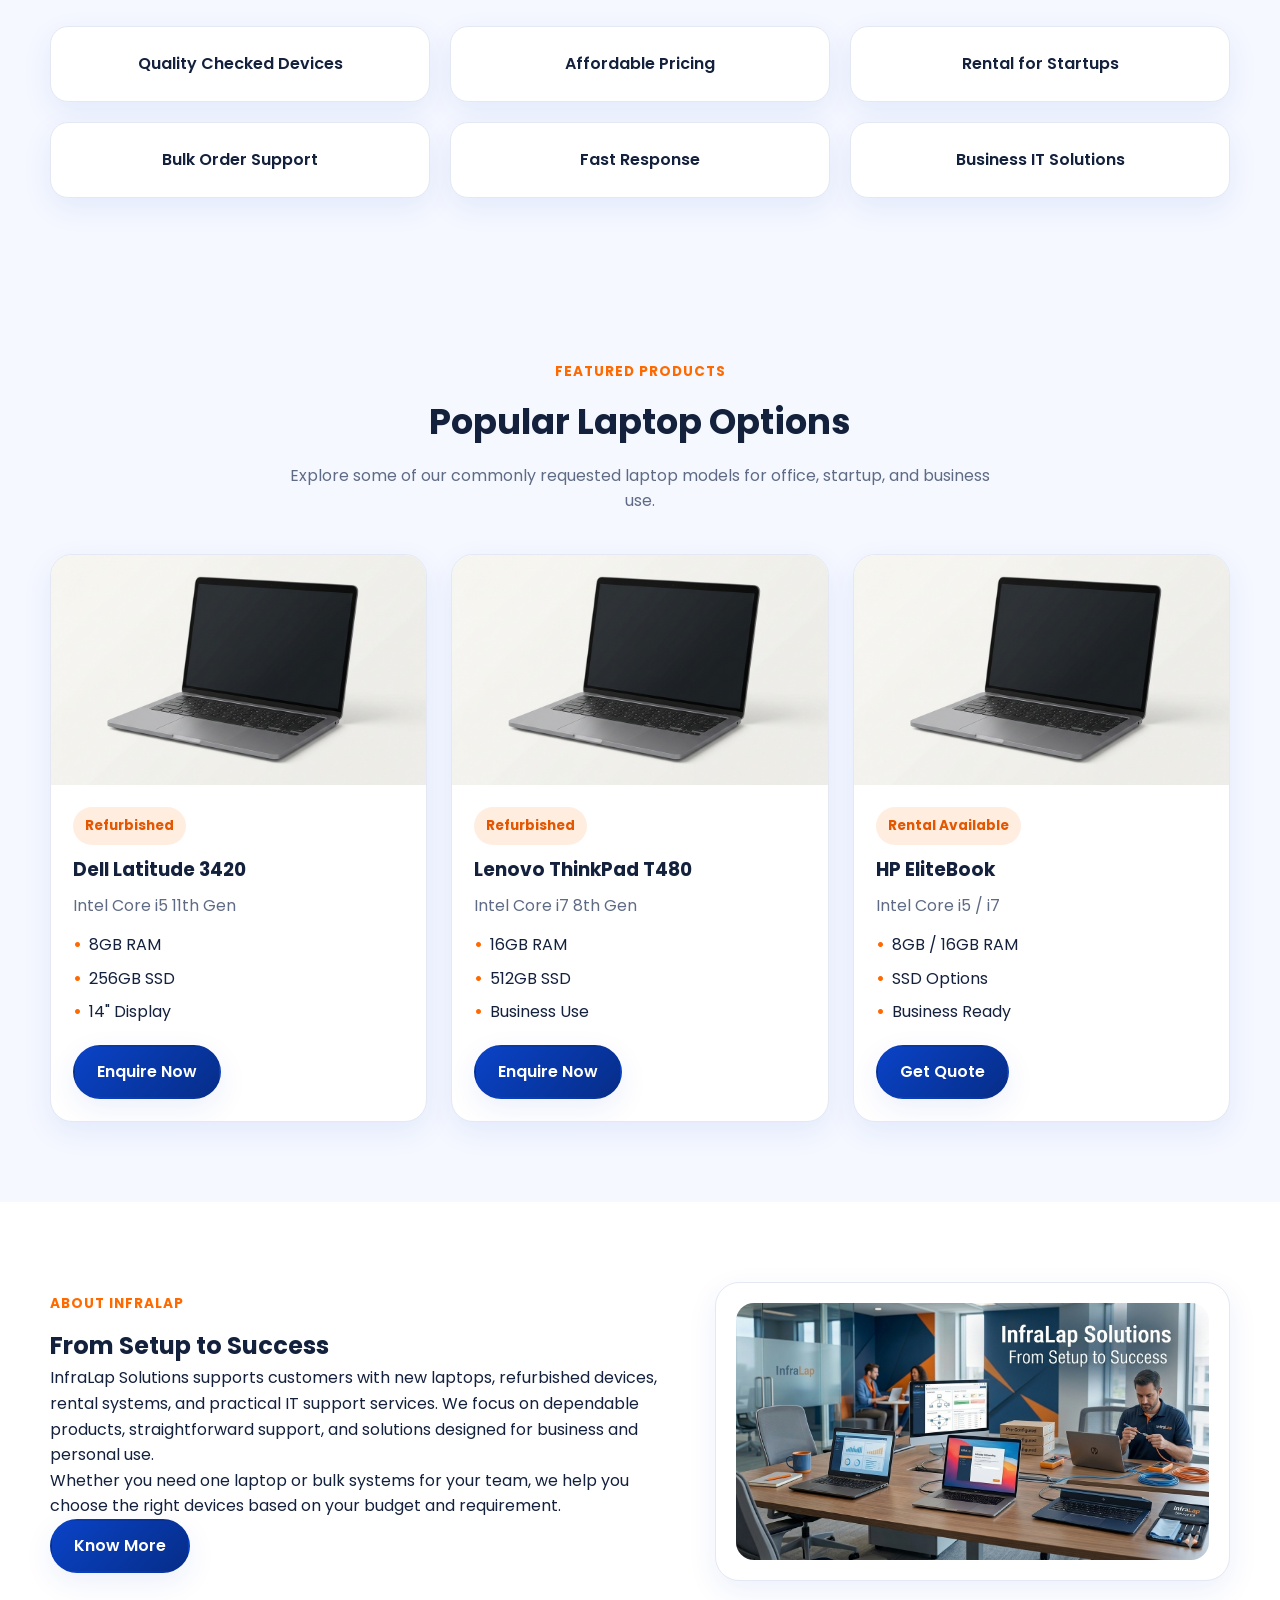
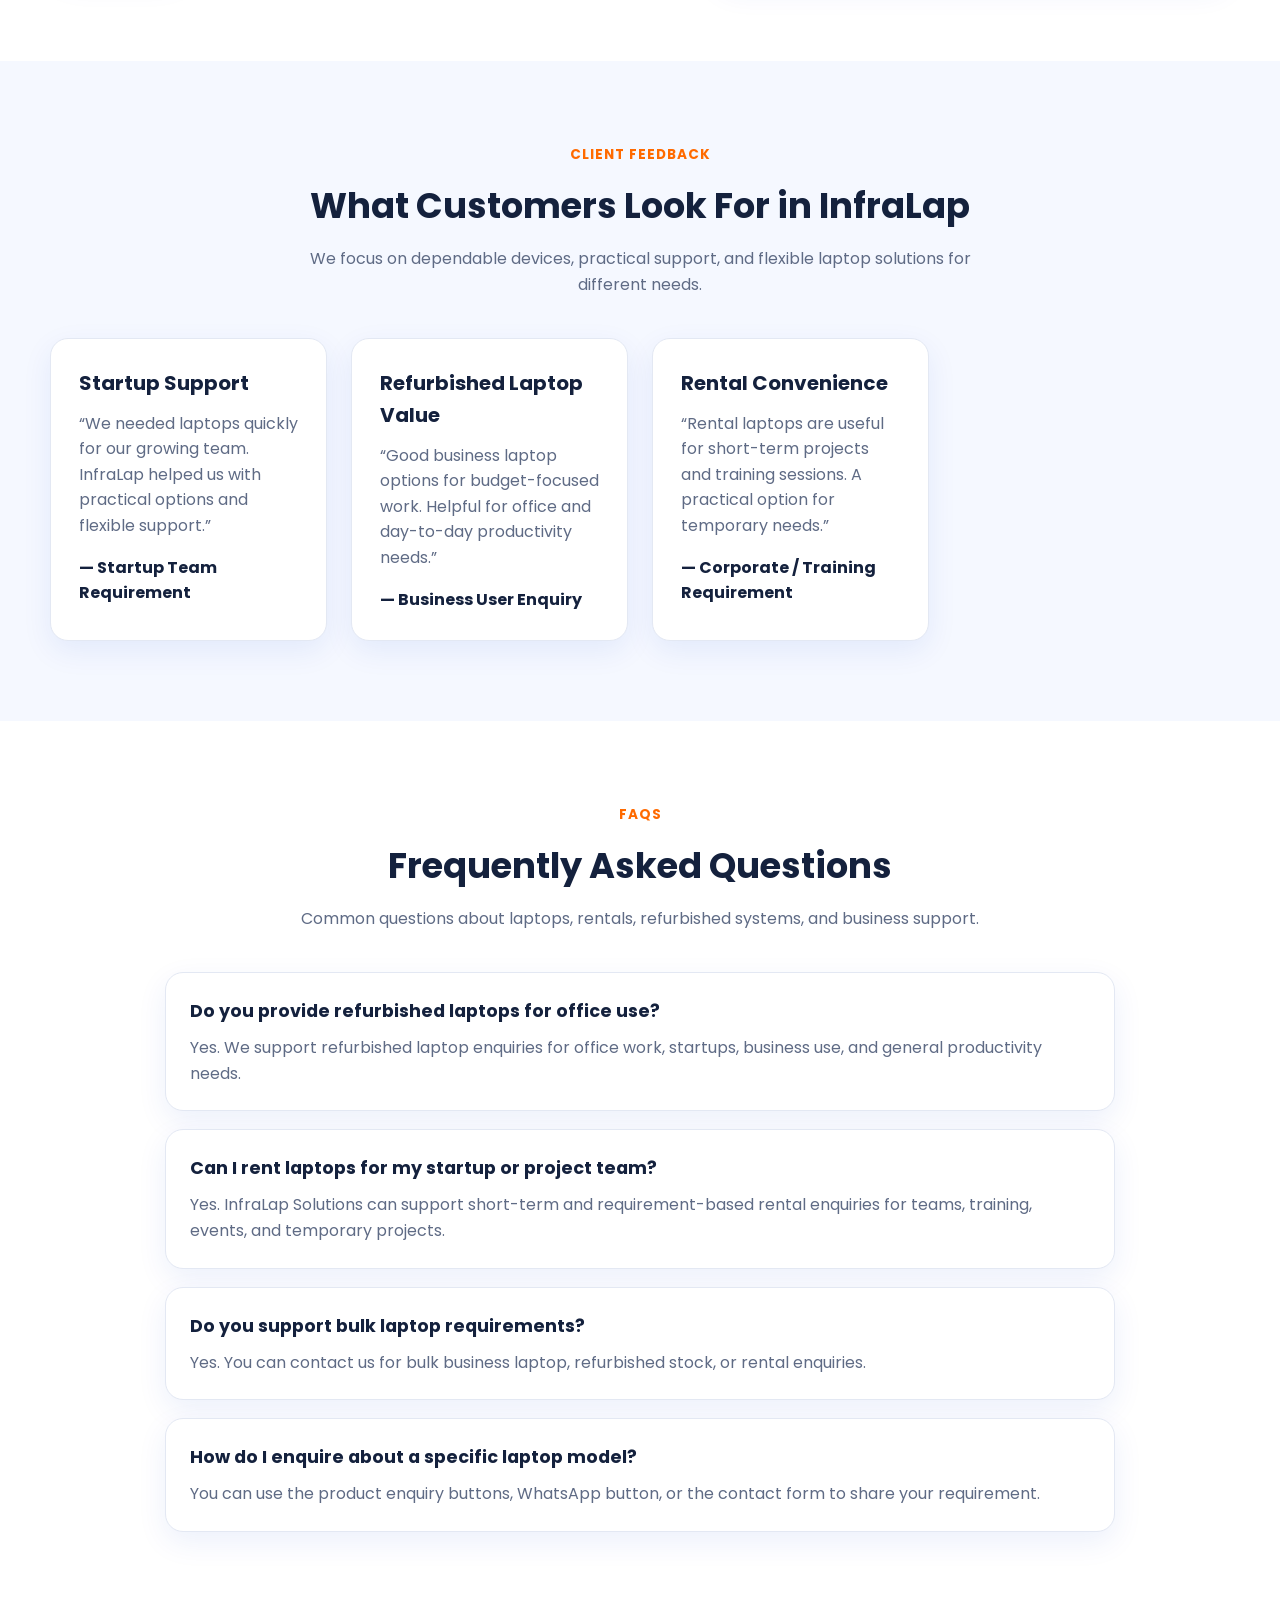
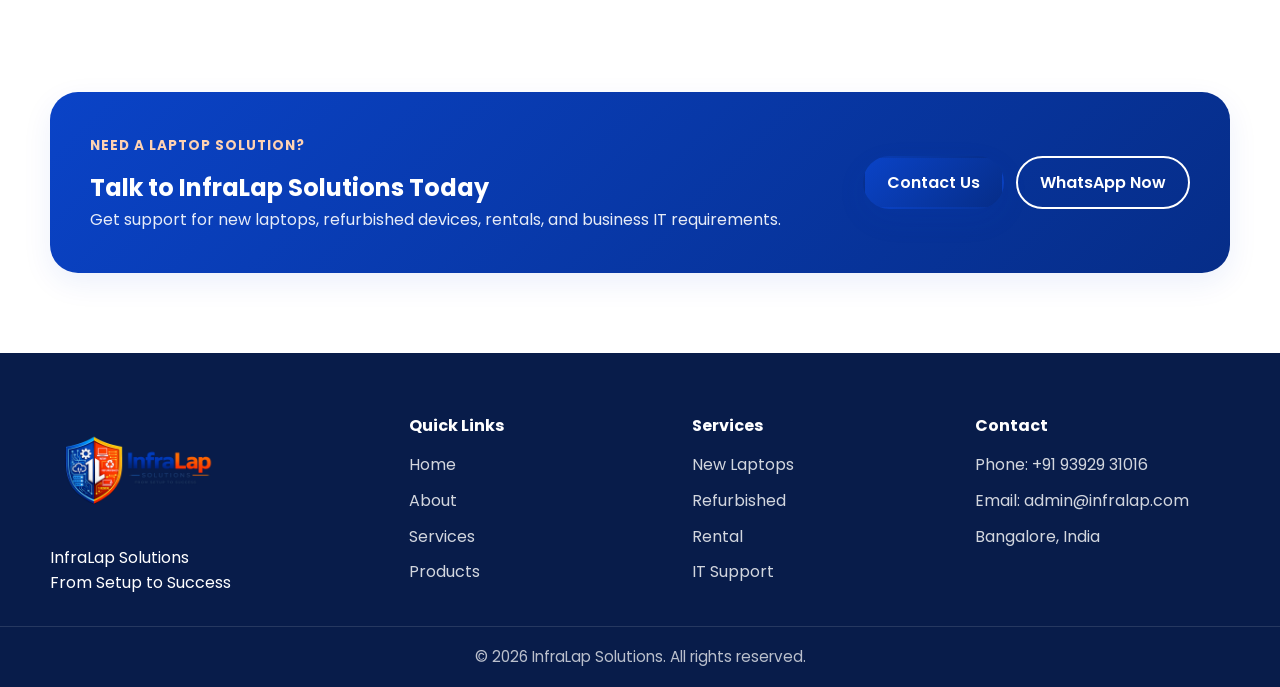
==== commit bfe65590: "updated" ====
--- a/index.html
+++ b/index.html
@@ -19,7 +19,7 @@
 <body>
   <div class="top-bar">
     <div class="container top-bar-inner">
-      <span>Bulk Orders • Refurbished Laptops • Rental Support • Business IT Solutions</span>
+      <span>Bulk Orders • Refurbished Laptop • Rental Support • Business IT Solutions</span>
       <a href="contact.html">Get a Quote</a>
     </div>
   </div>
